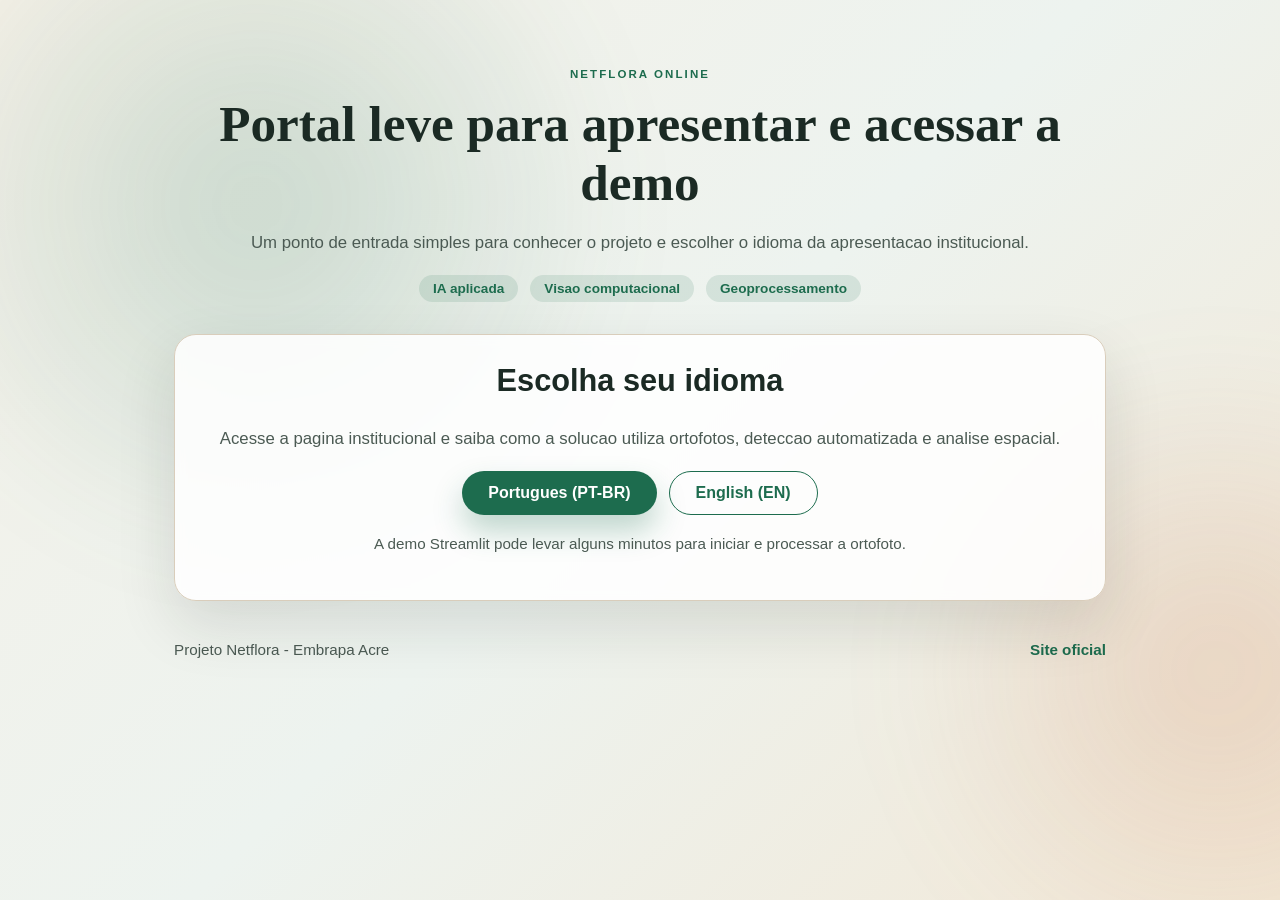
==== index.html @ 12bc1352 "github.io" ====
<!doctype html>
<html lang="pt-BR">
  <head>
    <meta charset="utf-8">
    <meta name="viewport" content="width=device-width, initial-scale=1">
    <title>Netflora Online | Portal</title>
    <link rel="stylesheet" href="page/style.css">
  </head>
  <body>
    <div class="page">
      <header class="hero">
        <span class="eyebrow">Netflora Online</span>
        <h1>Portal leve para apresentar e acessar a demo</h1>
        <p>
          Um ponto de entrada simples para conhecer o projeto e escolher o idioma
          da apresentacao institucional.
        </p>
        <div class="hero-badges">
          <span class="tag">IA aplicada</span>
          <span class="tag">Visao computacional</span>
          <span class="tag">Geoprocessamento</span>
        </div>
      </header>

      <section class="section card">
        <h2>Escolha seu idioma</h2>
        <p>
          Acesse a pagina institucional e saiba como a solucao utiliza ortofotos,
          deteccao automatizada e analise espacial.
        </p>
        <div class="lang-grid">
          <a class="button" href="page/hello-br.html">Portugues (PT-BR)</a>
          <a class="button outline" href="page/hello-EN.html">English (EN)</a>
        </div>
        <p class="note">
          A demo Streamlit pode levar alguns minutos para iniciar e processar a ortofoto.
        </p>
      </section>

      <footer class="footer">
        <span>Projeto Netflora - Embrapa Acre</span>
        <a class="link" href="https://www.embrapa.br/acre/netflora" target="_blank" rel="noreferrer">
          Site oficial
        </a>
      </footer>
    </div>
  </body>
</html>
---- page/style.css ----
:root {
  --bg: #f5f1e8;
  --bg-soft: #e6efe8;
  --ink: #1b2a24;
  --muted: #4b5a53;
  --accent: #1d6c4e;
  --accent-2: #c36b3d;
  --card: rgba(255, 255, 255, 0.86);
  --border: #d9cdbb;
  --shadow: 0 24px 60px rgba(21, 31, 27, 0.12);
}

* {
  box-sizing: border-box;
}

body {
  margin: 0;
  min-height: 100vh;
  font-family: "Trebuchet MS", "Gill Sans", "Calibri", sans-serif;
  color: var(--ink);
  background: linear-gradient(135deg, var(--bg), #edf3ef 50%, #f2e8d7 100%);
}

body::before {
  content: "";
  position: fixed;
  inset: -20% auto auto -10%;
  width: 60vmax;
  height: 60vmax;
  background: radial-gradient(circle, rgba(29, 108, 78, 0.18), transparent 70%);
  filter: blur(40px);
  z-index: -1;
}

body::after {
  content: "";
  position: fixed;
  inset: auto -20% -10% auto;
  width: 50vmax;
  height: 50vmax;
  background: radial-gradient(circle, rgba(195, 107, 61, 0.18), transparent 70%);
  filter: blur(50px);
  z-index: -1;
}

.page {
  max-width: 980px;
  margin: 0 auto;
  padding: 64px 24px 40px;
  text-align: center;
}

.hero {
  animation: fadeUp 0.9s ease-out;
}

.eyebrow {
  display: inline-block;
  font-size: 0.72rem;
  letter-spacing: 0.18em;
  text-transform: uppercase;
  color: var(--accent);
  font-weight: 700;
}

h1 {
  font-family: "Georgia", "Times New Roman", serif;
  font-size: clamp(2.4rem, 4vw, 3.6rem);
  margin: 12px 0 10px;
  color: var(--ink);
}

h2 {
  font-size: clamp(1.4rem, 2.4vw, 2rem);
  margin-top: 0;
  color: var(--ink);
}

h3 {
  margin: 0 0 0.5rem;
  font-size: 1.1rem;
}

p {
  line-height: 1.7;
  color: var(--muted);
  font-size: 1.05rem;
}

.section {
  margin: 32px 0;
}

.card {
  background: var(--card);
  border: 1px solid var(--border);
  border-radius: 22px;
  padding: 28px;
  box-shadow: var(--shadow);
  backdrop-filter: blur(6px);
}

.grid {
  display: grid;
  grid-template-columns: repeat(auto-fit, minmax(220px, 1fr));
  gap: 16px;
}

.card-item {
  background: rgba(255, 255, 255, 0.9);
  border: 1px solid rgba(217, 205, 187, 0.7);
  border-radius: 18px;
  padding: 20px;
  box-shadow: 0 14px 28px rgba(21, 31, 27, 0.08);
  animation: floatIn 0.9s ease-out;
}

.hero-badges,
.lang-grid,
.cta-row {
  display: flex;
  gap: 12px;
  justify-content: center;
  flex-wrap: wrap;
  margin-top: 18px;
}

.tag {
  padding: 6px 14px;
  border-radius: 999px;
  background: rgba(29, 108, 78, 0.12);
  color: var(--accent);
  font-size: 0.85rem;
  font-weight: 600;
}

.button {
  display: inline-flex;
  align-items: center;
  justify-content: center;
  padding: 12px 26px;
  border-radius: 999px;
  background: var(--accent);
  color: #fff;
  text-decoration: none;
  font-weight: 700;
  box-shadow: 0 16px 30px rgba(29, 108, 78, 0.28);
  transition: transform 0.2s ease, box-shadow 0.2s ease;
}

.button:hover {
  transform: translateY(-2px);
  box-shadow: 0 20px 36px rgba(29, 108, 78, 0.3);
}

.button.outline {
  background: transparent;
  color: var(--accent);
  border: 1px solid var(--accent);
  box-shadow: none;
}

.list {
  list-style: none;
  padding: 0;
  margin: 0;
  display: grid;
  gap: 10px;
}

.list li {
  padding: 10px 14px;
  border-radius: 14px;
  background: rgba(29, 108, 78, 0.08);
}

.image-grid {
  display: grid;
  gap: 14px;
  grid-template-columns: repeat(auto-fit, minmax(220px, 1fr));
}

.image-placeholder {
  border: 1px dashed rgba(29, 108, 78, 0.4);
  border-radius: 16px;
  padding: 28px 16px;
  background: rgba(255, 255, 255, 0.7);
  color: var(--muted);
  font-size: 0.95rem;
}

.code-block {
  text-align: left;
  background: #1f2a24;
  color: #eef3ef;
  border-radius: 16px;
  padding: 18px;
  overflow-x: auto;
}

.code-block code {
  font-family: "Courier New", Courier, monospace;
  font-size: 0.9rem;
}

.note {
  font-size: 0.95rem;
  color: var(--muted);
  margin-top: 16px;
}

.footer {
  margin-top: 40px;
  display: flex;
  align-items: center;
  justify-content: space-between;
  gap: 12px;
  flex-wrap: wrap;
  color: var(--muted);
  font-size: 0.95rem;
}

.link {
  color: var(--accent);
  text-decoration: none;
  font-weight: 600;
}

.link:hover {
  text-decoration: underline;
}

@keyframes fadeUp {
  from {
    opacity: 0;
    transform: translateY(12px);
  }
  to {
    opacity: 1;
    transform: translateY(0);
  }
}

@keyframes floatIn {
  from {
    opacity: 0;
    transform: translateY(16px);
  }
  to {
    opacity: 1;
    transform: translateY(0);
  }
}

@media (max-width: 720px) {
  .page {
    padding: 48px 18px 32px;
  }

  .footer {
    flex-direction: column;
    align-items: center;
  }
}

@media (prefers-reduced-motion: reduce) {
  * {
    animation: none !important;
    transition: none !important;
  }
}
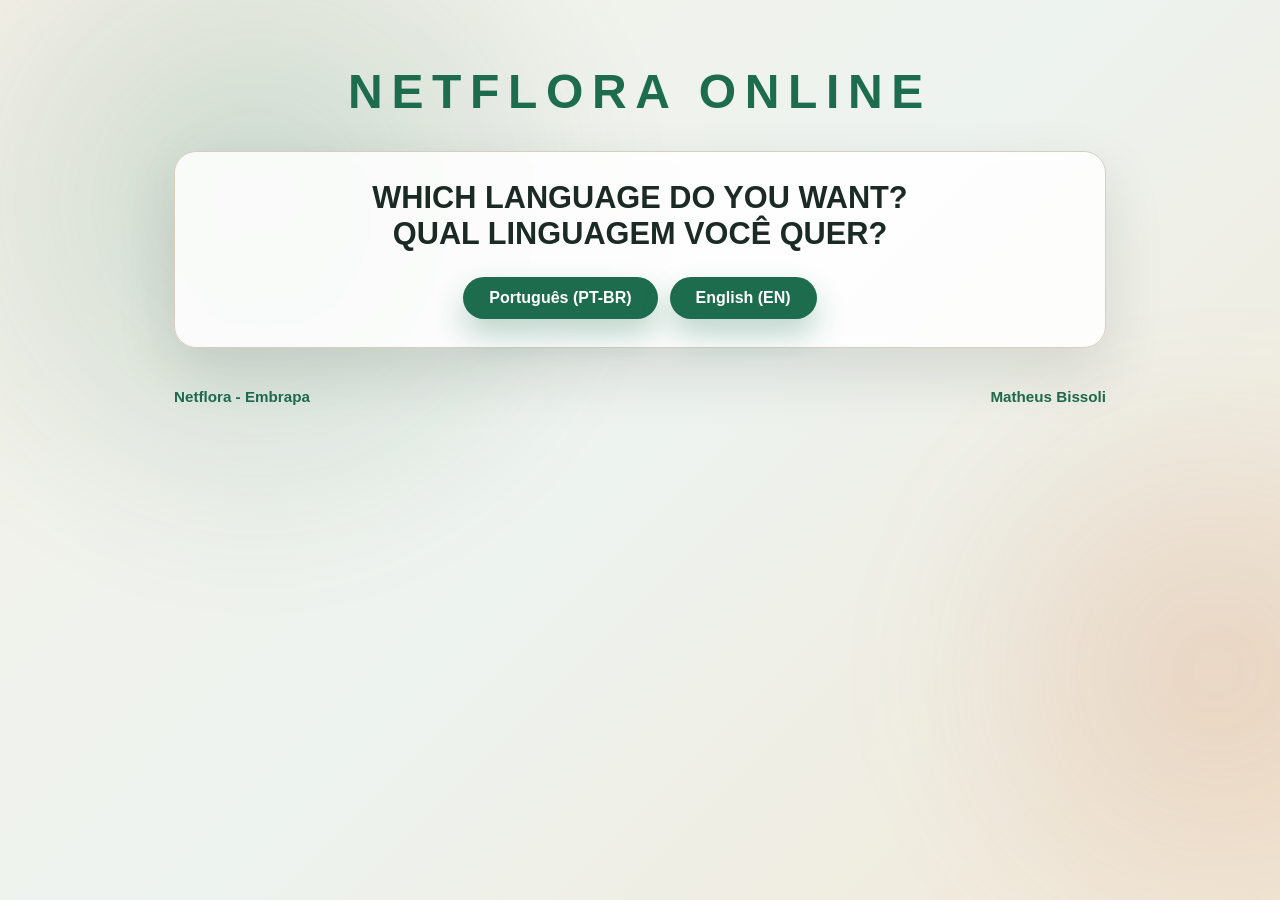
==== commit 6ecde568: "pages-ok" ====
--- a/index.html
+++ b/index.html
@@ -4,43 +4,30 @@
     <meta charset="utf-8">
     <meta name="viewport" content="width=device-width, initial-scale=1">
     <title>Netflora Online | Portal</title>
+    <link rel="icon" href="data:image/svg+xml,%3Csvg xmlns='http://www.w3.org/2000/svg' viewBox='0 0 100 100'%3E%3Ctext y='0.9em' font-size='90'%3E%F0%9F%8C%BF%3C/text%3E%3C/svg%3E">
     <link rel="stylesheet" href="page/style.css">
   </head>
   <body>
     <div class="page">
       <header class="hero">
         <span class="eyebrow">Netflora Online</span>
-        <h1>Portal leve para apresentar e acessar a demo</h1>
-        <p>
-          Um ponto de entrada simples para conhecer o projeto e escolher o idioma
-          da apresentacao institucional.
-        </p>
-        <div class="hero-badges">
-          <span class="tag">IA aplicada</span>
-          <span class="tag">Visao computacional</span>
-          <span class="tag">Geoprocessamento</span>
-        </div>
       </header>
 
       <section class="section card">
-        <h2>Escolha seu idioma</h2>
-        <p>
-          Acesse a pagina institucional e saiba como a solucao utiliza ortofotos,
-          deteccao automatizada e analise espacial.
-        </p>
+        <h2>WHICH LANGUAGE DO YOU WANT?<br>QUAL LINGUAGEM VOCÊ QUER?
+        </h2>
         <div class="lang-grid">
-          <a class="button" href="page/hello-br.html">Portugues (PT-BR)</a>
-          <a class="button outline" href="page/hello-EN.html">English (EN)</a>
+          <a class="button" href="page/hello-br.html">Português (PT-BR)</a>
+          <a class="button" href="page/hello-EN.html">English (EN)</a>
         </div>
-        <p class="note">
-          A demo Streamlit pode levar alguns minutos para iniciar e processar a ortofoto.
-        </p>
       </section>
 
       <footer class="footer">
-        <span>Projeto Netflora - Embrapa Acre</span>
         <a class="link" href="https://www.embrapa.br/acre/netflora" target="_blank" rel="noreferrer">
-          Site oficial
+          Netflora - Embrapa
+        </a>
+        <a class="link" href="https://matheusflb.github.io/" target="_blank" rel="noreferrer">
+          Matheus Bissoli
         </a>
       </footer>
     </div>
--- a/page/style.css
+++ b/page/style.css
@@ -57,7 +57,7 @@
 
 .eyebrow {
   display: inline-block;
-  font-size: 0.72rem;
+  font-size: 3rem;
   letter-spacing: 0.18em;
   text-transform: uppercase;
   color: var(--accent);
@@ -175,6 +175,73 @@
   background: rgba(29, 108, 78, 0.08);
 }
 
+.flow-intro {
+  max-width: 760px;
+  margin: 0 auto 18px;
+  font-size: 0.98rem;
+}
+
+.process-flow {
+  position: relative;
+  display: grid;
+  gap: 14px;
+  text-align: left;
+  margin-top: 6px;
+}
+
+.process-flow::before {
+  content: "";
+  position: absolute;
+  left: 26px;
+  top: 8px;
+  bottom: 8px;
+  width: 2px;
+  background: linear-gradient(180deg, rgba(29, 108, 78, 0.25), rgba(195, 107, 61, 0.35));
+}
+
+.flow-step {
+  position: relative;
+  padding: 16px 16px 16px 74px;
+  border-radius: 16px;
+  border: 1px solid rgba(29, 108, 78, 0.22);
+  background: linear-gradient(135deg, rgba(255, 255, 255, 0.92), rgba(241, 247, 242, 0.92));
+  box-shadow: 0 12px 24px rgba(21, 31, 27, 0.08);
+  animation: floatIn 0.7s ease-out;
+}
+
+.flow-step::before {
+  content: "";
+  position: absolute;
+  left: 17px;
+  top: 24px;
+  width: 18px;
+  height: 18px;
+  border-radius: 999px;
+  background: linear-gradient(135deg, var(--accent), var(--accent-2));
+  box-shadow: 0 0 0 5px rgba(29, 108, 78, 0.14);
+}
+
+.flow-index {
+  position: absolute;
+  left: 44px;
+  top: 16px;
+  font-size: 0.76rem;
+  font-weight: 700;
+  letter-spacing: 0.08em;
+  color: var(--accent);
+}
+
+.flow-step h3 {
+  margin: 0;
+  font-size: 1.05rem;
+  color: var(--ink);
+}
+
+.flow-step p {
+  margin: 6px 0 0;
+  font-size: 0.96rem;
+}
+
 .image-grid {
   display: grid;
   gap: 14px;
@@ -258,6 +325,25 @@
     padding: 48px 18px 32px;
   }
 
+  .process-flow::before {
+    left: 18px;
+  }
+
+  .flow-step {
+    padding: 14px 14px 14px 56px;
+  }
+
+  .flow-step::before {
+    left: 9px;
+    top: 22px;
+  }
+
+  .flow-index {
+    left: 31px;
+    top: 15px;
+    font-size: 0.7rem;
+  }
+
   .footer {
     flex-direction: column;
     align-items: center;
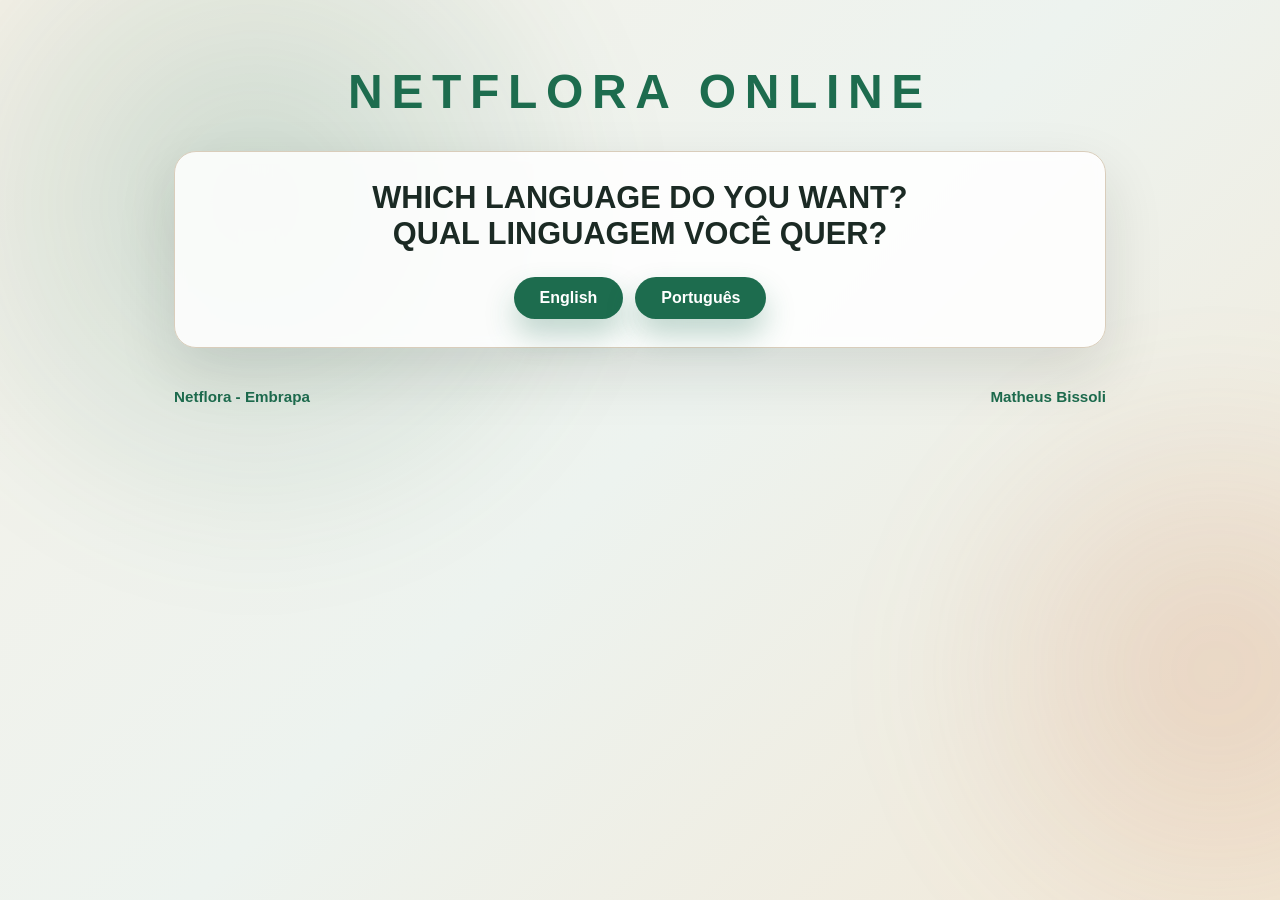
==== commit 96d36bbd: "refino" ====
--- a/index.html
+++ b/index.html
@@ -17,8 +17,8 @@
         <h2>WHICH LANGUAGE DO YOU WANT?<br>QUAL LINGUAGEM VOCÊ QUER?
         </h2>
         <div class="lang-grid">
-          <a class="button" href="page/hello-br.html">Português (PT-BR)</a>
-          <a class="button" href="page/hello-EN.html">English (EN)</a>
+          <a class="button" href="page/hello-EN.html">English</a>
+          <a class="button" href="page/hello-br.html">Português</a>
         </div>
       </section>
 
